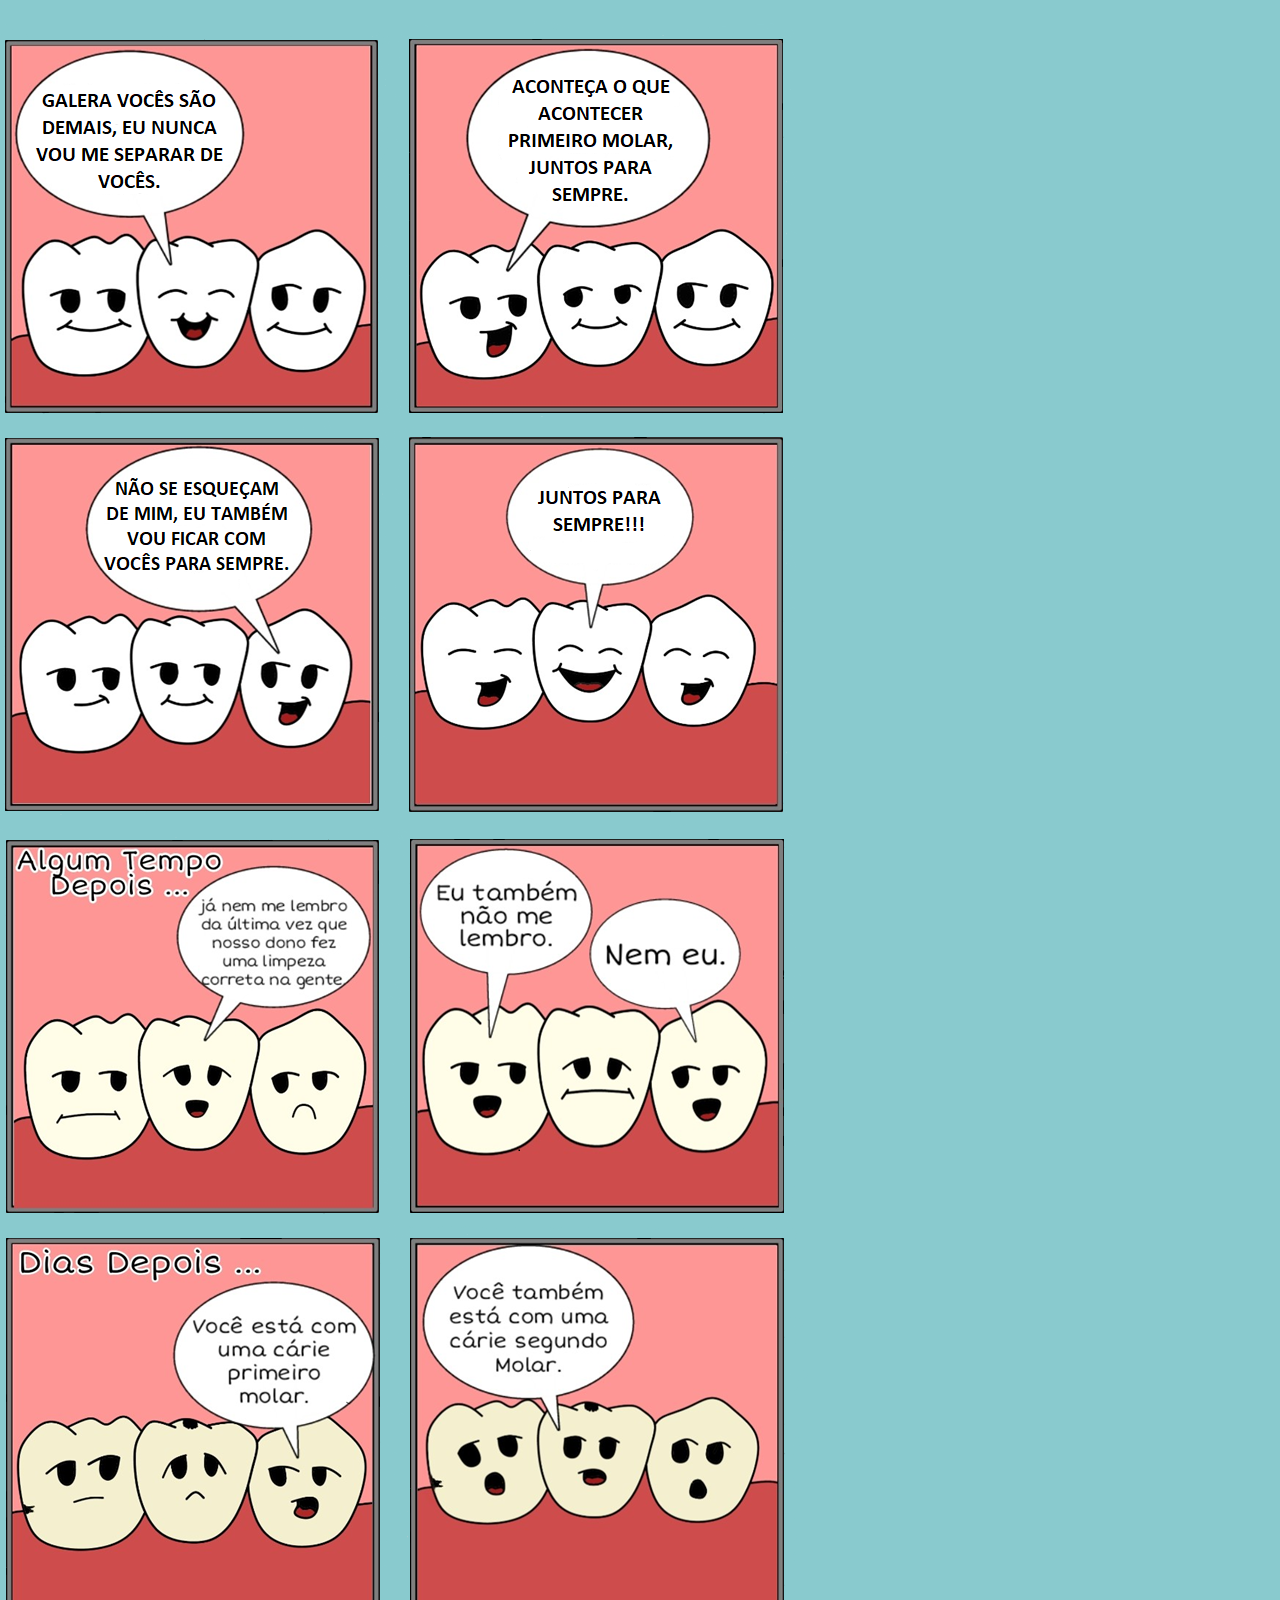
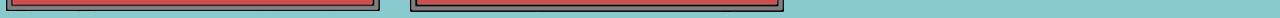
==== historia.html @ 1ffef403 "first commit" ====
<!DOCTYPE html>
<html lang="en">

<head>
    <meta charset="UTF-8">
    <meta http-equiv="X-UA-Compatible" content="IE=edge">
    <meta name="viewport" content="width=device-width, initial-scale=1.0">
    <link rel="stylesheet" type="text/css" href="style1.css">
    <title>Os Dentinhos</title>
    <link rel="stylesheet" href="https://cdn.jsdelivr.net/npm/bootstrap@4.0.0/dist/css/bootstrap.min.css"
        integrity="sha384-Gn5384xqQ1aoWXA+058RXPxPg6fy4IWvTNh0E263XmFcJlSAwiGgFAW/dAiS6JXm" crossorigin="anonymous">
</head>

<body class="body">
    <img src="imagens/001.png" class="img-fluid" alt="...">
    <img src="imagens/02.png" class="img-fluid" alt="...">
    



















    <script src="https://code.jquery.com/jquery-3.2.1.slim.min.js"
        integrity="sha384-KJ3o2DKtIkvYIK3UENzmM7KCkRr/rE9/Qpg6aAZGJwFDMVNA/GpGFF93hXpG5KkN"
        crossorigin="anonymous"></script>
    <script src="https://cdn.jsdelivr.net/npm/popper.js@1.12.9/dist/umd/popper.min.js"
        integrity="sha384-ApNbgh9B+Y1QKtv3Rn7W3mgPxhU9K/ScQsAP7hUibX39j7fakFPskvXusvfa0b4Q"
        crossorigin="anonymous"></script>
    <script src="https://cdn.jsdelivr.net/npm/bootstrap@4.0.0/dist/js/bootstrap.min.js"
        integrity="sha384-JZR6Spejh4U02d8jOt6vLEHfe/JQGiRRSQQxSfFWpi1MquVdAyjUar5+76PVCmYl"
        crossorigin="anonymous"></script>
</body>

</html>
---- style1.css ----
.body{
    background-color: #89CACE;
    z-index: 100;
}
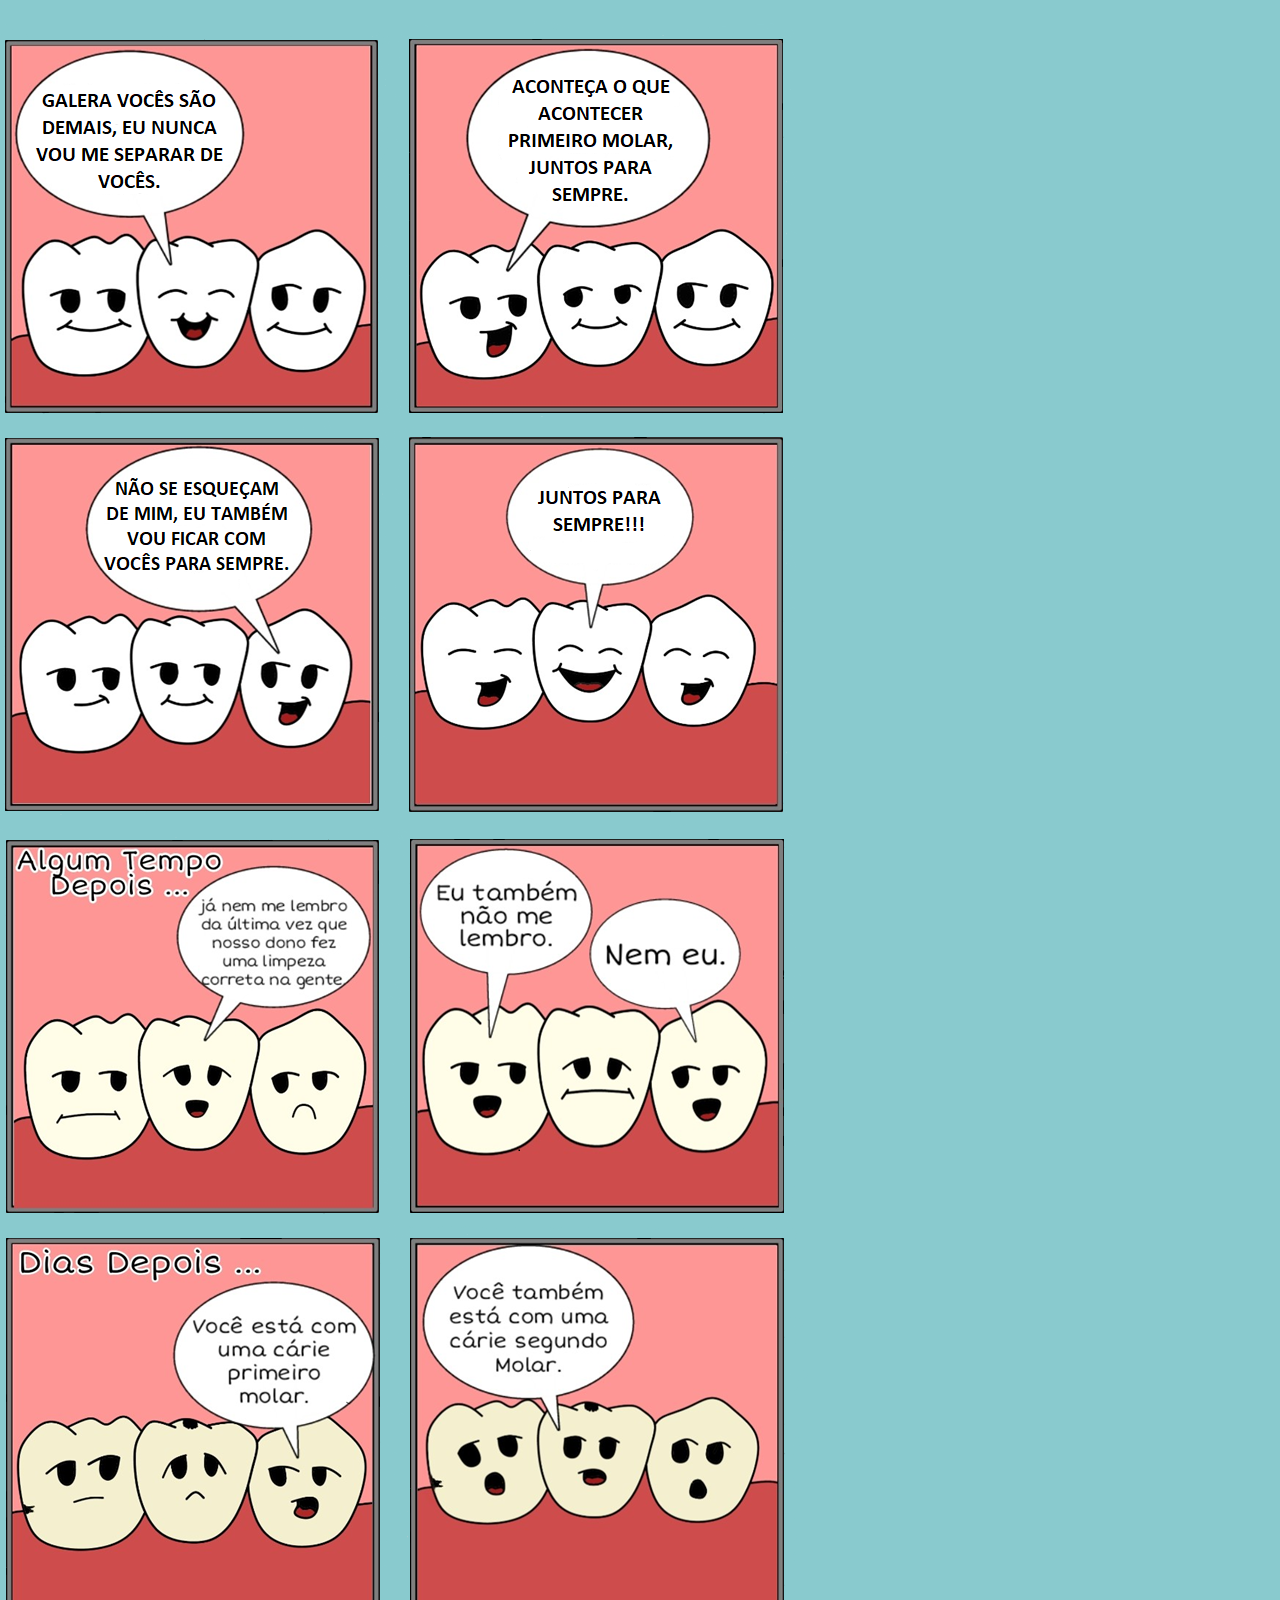
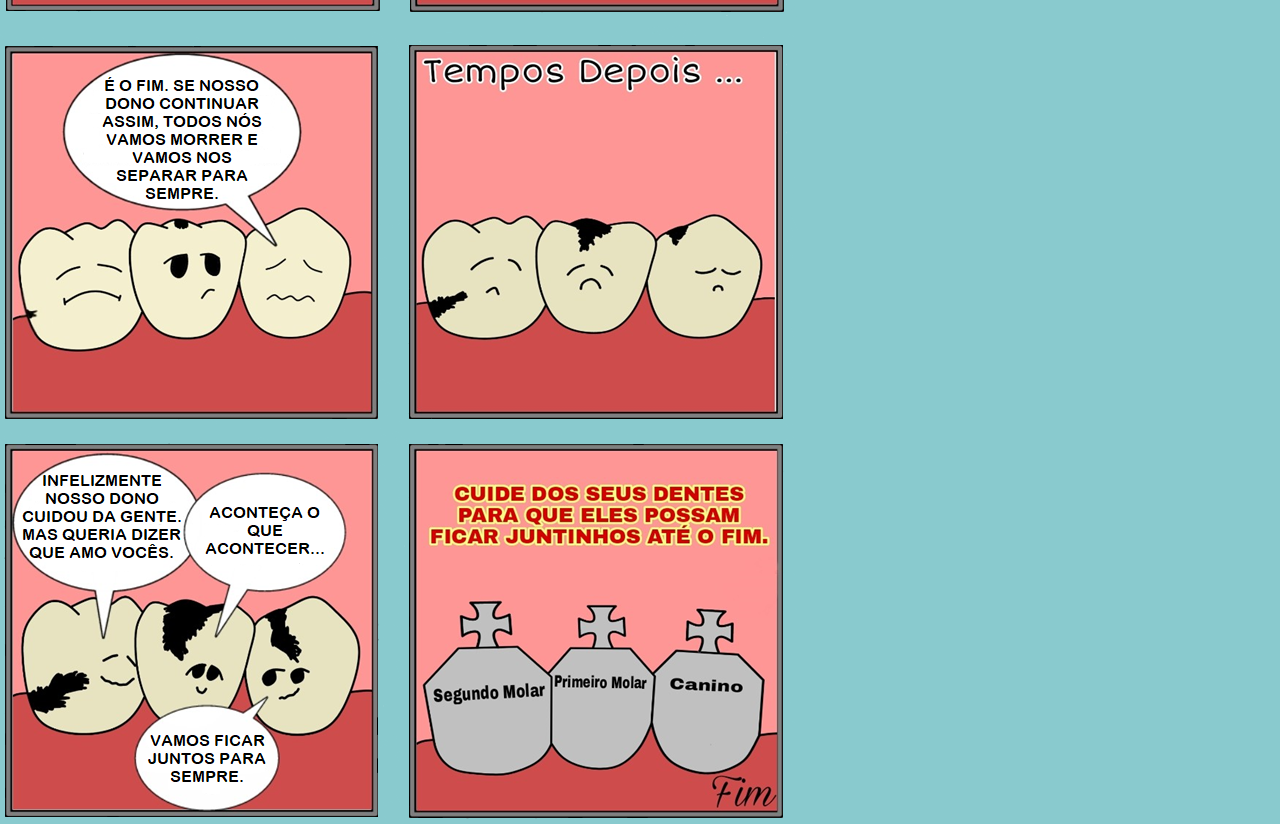
==== commit a4dcb968: "alteração no index.html e hitorinha.html" ====
--- a/historia.html
+++ b/historia.html
@@ -14,7 +14,7 @@
 <body class="body">
     <img src="imagens/001.png" class="img-fluid" alt="...">
     <img src="imagens/02.png" class="img-fluid" alt="...">
-    
+    <img src="imagens/003.png" class="img-fluid" alt="...">
 
 
 
